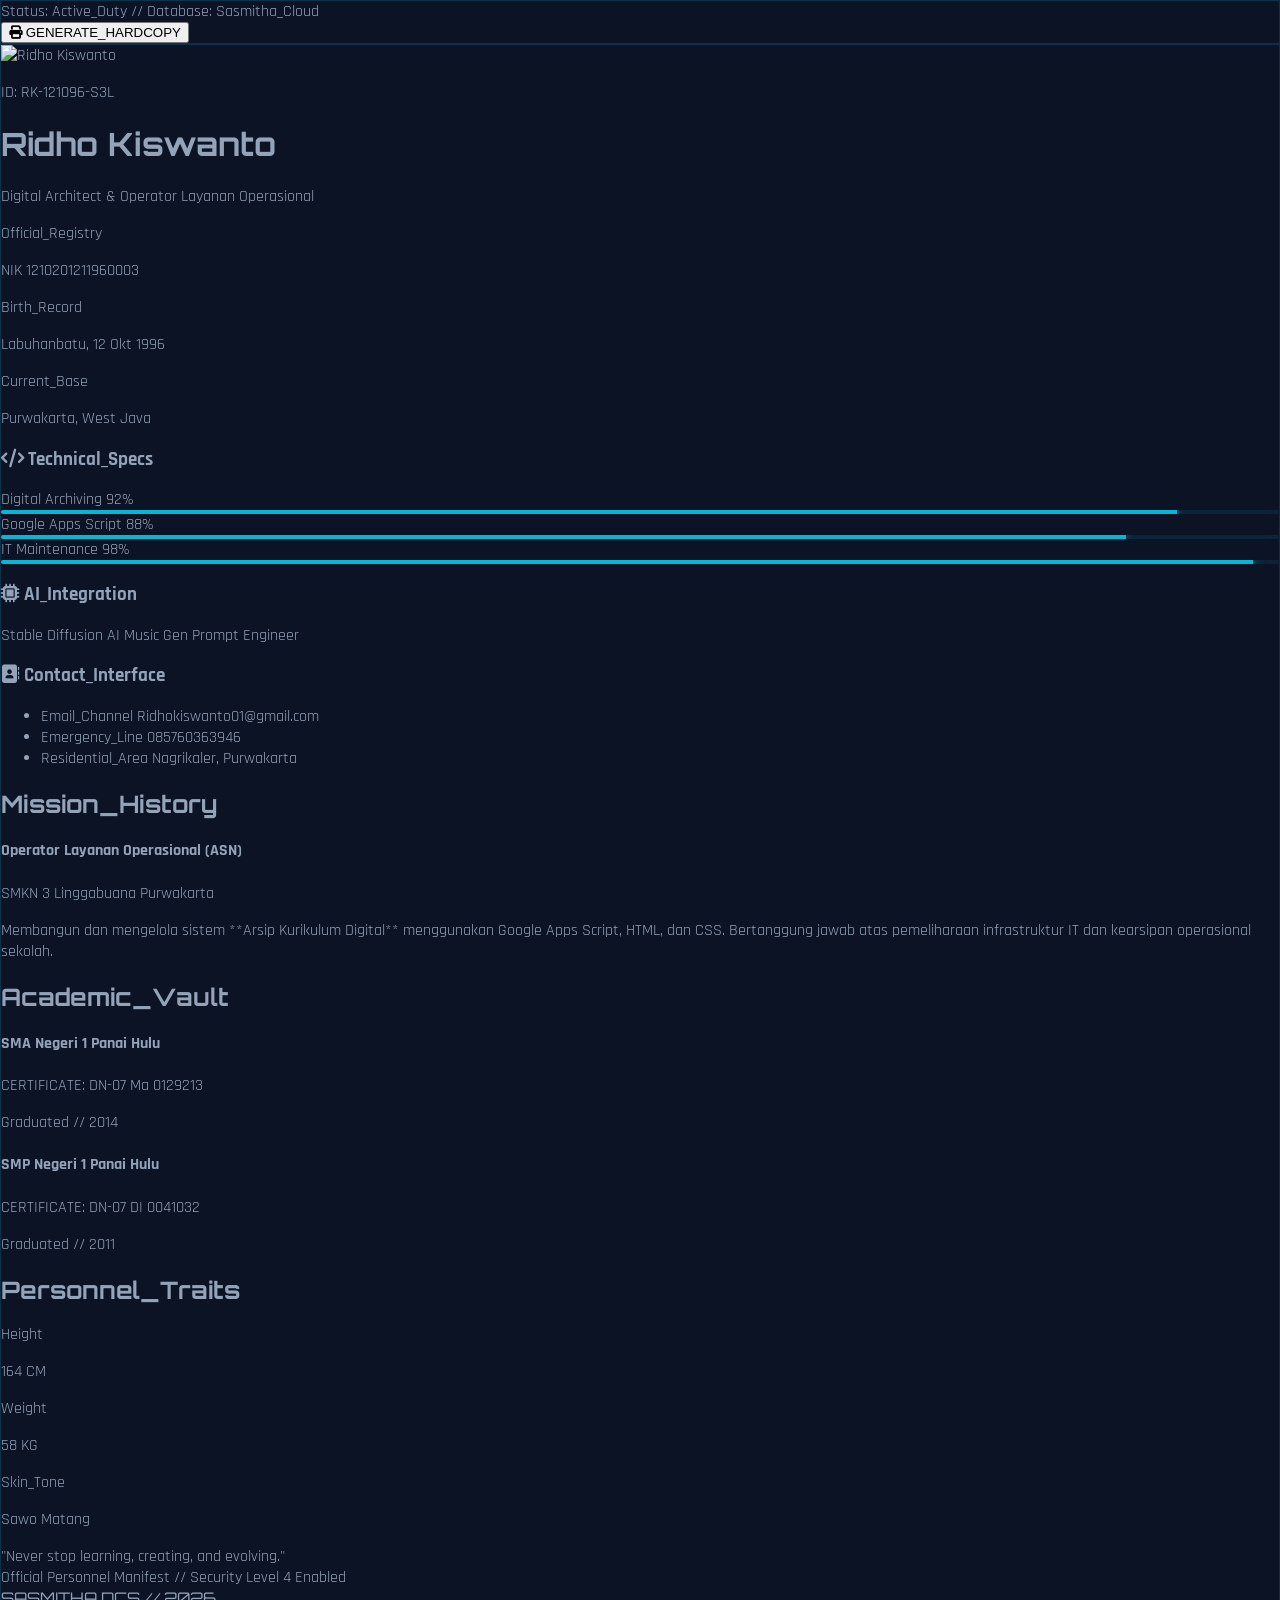
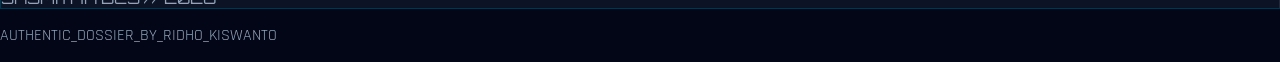
==== cv_ridho.html @ 1fd6c705 "Create cv_ridho.html" ====
<!DOCTYPE html>
<html lang="id">
<head>
    <meta charset="UTF-8">
    <meta name="viewport" content="width=device-width, initial-scale=1.0">
    <title>Personnel Dossier | Ridho Kiswanto</title>
    <script src="https://cdn.tailwindcss.com"></script>
    <link href="https://fonts.googleapis.com/css2?family=Orbitron:wght@400;700&family=Rajdhani:wght@300;400;600;700&display=swap" rel="stylesheet">
    <link rel="stylesheet" href="https://cdnjs.cloudflare.com/ajax/libs/font-awesome/6.4.0/css/all.min.css">
    <style>
        body { font-family: 'Rajdhani', sans-serif; background-color: #020617; color: #94a3b8; margin: 0; }
        .header-font { font-family: 'Orbitron', sans-serif; }
        .glass-card { background: rgba(15, 23, 42, 0.8); backdrop-filter: blur(12px); border: 1px solid rgba(6, 182, 212, 0.2); }
        .skill-bar { height: 4px; background: rgba(6, 182, 212, 0.1); border-radius: 2px; position: relative; overflow: hidden; }
        .skill-progress { position: absolute; top: 0; left: 0; height: 100%; background: #06b6d4; box-shadow: 0 0 10px #06b6d4; }
        
        @media print { 
            .no-print { display: none !important; } 
            body { background: white !important; color: black !important; } 
            .glass-card { border: 1px solid #eee !important; background: white !important; box-shadow: none !important; color: black !important; margin: 0 !important; border-radius: 0 !important; }
            .text-white, .header-font { color: black !important; }
            .text-cyan-400, .text-cyan-500 { color: #0891b2 !important; }
            .bg-slate-900\/40, .bg-slate-900\/50 { background: #fdfdfd !important; border: 1px solid #eee !important; }
            .skill-bar { background: #eee !important; border: 1px solid #ddd !important; }
            .skill-progress { background: #000 !important; box-shadow: none !important; }
        }
    </style>
</head>
<body class="p-4 md:p-10">

    <div class="max-w-5xl mx-auto no-print mb-6 flex justify-between items-center glass-card p-4 rounded-2xl">
        <div class="flex items-center gap-3">
            <div class="w-2 h-2 bg-green-500 rounded-full animate-pulse"></div>
            <span class="text-[10px] tracking-widest uppercase font-bold text-slate-400">Status: Active_Duty // Database: Sasmitha_Cloud</span>
        </div>
        <button onclick="window.print()" class="bg-cyan-600 hover:bg-cyan-500 text-white text-[10px] font-bold px-6 py-2 rounded-lg transition-all flex items-center gap-2">
            <i class="fa-solid fa-print"></i> GENERATE_HARDCOPY
        </button>
    </div>

    <div class="max-w-5xl mx-auto glass-card rounded-3xl shadow-2xl overflow-hidden border border-cyan-500/10">
        
        <div class="grid grid-cols-1 md:grid-cols-4 border-b border-slate-800">
            <div class="p-10 bg-slate-900/50 flex flex-col justify-center items-center border-b md:border-b-0 md:border-r border-slate-800">
                <div class="w-32 h-40 bg-slate-800 rounded-lg border border-cyan-500/20 flex items-center justify-center relative overflow-hidden group">
                    <img src="https://0.gravatar.com/avatar/16b31672f95e3c553980791b4e97e450f02e4a288656a1510771c0c87c65ae91?size=256" 
                         alt="Ridho Kiswanto" 
                         class="w-full h-full object-cover transition duration-500 grayscale group-hover:grayscale-0">
                    <div class="absolute inset-0 bg-gradient-to-t from-cyan-500/10 to-transparent pointer-events-none"></div>
                </div>
                <p class="text-[9px] text-cyan-500 uppercase font-bold mt-4 tracking-tighter">ID: RK-121096-S3L</p>
            </div>
            <div class="md:col-span-3 p-10 flex flex-col justify-center">
                <h1 class="header-font text-5xl font-black text-white tracking-tighter uppercase leading-none">Ridho Kiswanto</h1>
                <p class="text-cyan-400 font-bold tracking-[0.4em] uppercase text-[11px] mt-3">Digital Architect & Operator Layanan Operasional</p>
                
                <div class="grid grid-cols-2 md:grid-cols-3 gap-6 mt-10">
                    <div class="border-l border-slate-700 pl-4">
                        <p class="text-[9px] uppercase text-slate-500">Official_Registry</p>
                        <p class="text-xs text-white">NIK 1210201211960003</p>
                    </div>
                    <div class="border-l border-slate-700 pl-4">
                        <p class="text-[9px] uppercase text-slate-500">Birth_Record</p>
                        <p class="text-xs text-white">Labuhanbatu, 12 Okt 1996</p>
                    </div>
                    <div class="border-l border-slate-700 pl-4">
                        <p class="text-[9px] uppercase text-slate-500">Current_Base</p>
                        <p class="text-xs text-white">Purwakarta, West Java</p>
                    </div>
                </div>
            </div>
        </div>

        <div class="grid grid-cols-1 md:grid-cols-12">
            <div class="md:col-span-4 p-10 bg-slate-900/30 border-r border-slate-800 space-y-12">
                <section>
                    <h3 class="text-white font-bold uppercase text-[10px] tracking-widest mb-6 flex items-center gap-2">
                        <i class="fa-solid fa-code text-cyan-500"></i> Technical_Specs
                    </h3>
                    <div class="space-y-5">
                        <div class="group">
                            <div class="flex justify-between text-[10px] mb-2">
                                <span class="text-slate-400 uppercase">Digital Archiving</span>
                                <span class="text-cyan-400 font-bold">92%</span>
                            </div>
                            <div class="skill-bar"><div class="skill-progress" style="width: 92%"></div></div>
                        </div>
                        <div class="group">
                            <div class="flex justify-between text-[10px] mb-2">
                                <span class="text-slate-400 uppercase">Google Apps Script</span>
                                <span class="text-cyan-400 font-bold">88%</span>
                            </div>
                            <div class="skill-bar"><div class="skill-progress" style="width: 88%"></div></div>
                        </div>
                        <div class="group">
                            <div class="flex justify-between text-[10px] mb-2">
                                <span class="text-slate-400 uppercase">IT Maintenance</span>
                                <span class="text-cyan-400 font-bold">98%</span>
                            </div>
                            <div class="skill-bar"><div class="skill-progress" style="width: 98%"></div></div>
                        </div>
                    </div>
                </section>

                <section>
                    <h3 class="text-white font-bold uppercase text-[10px] tracking-widest mb-6 flex items-center gap-2">
                        <i class="fa-solid fa-microchip text-cyan-500"></i> AI_Integration
                    </h3>
                    <div class="flex flex-wrap gap-2">
                        <span class="px-2 py-1 bg-cyan-500/5 border border-cyan-500/20 text-cyan-400 text-[9px] rounded uppercase">Stable Diffusion</span>
                        <span class="px-2 py-1 bg-cyan-500/5 border border-cyan-500/20 text-cyan-400 text-[9px] rounded uppercase">AI Music Gen</span>
                        <span class="px-2 py-1 bg-cyan-500/5 border border-cyan-500/20 text-cyan-400 text-[9px] rounded uppercase">Prompt Engineer</span>
                    </div>
                </section>

                <section>
                    <h3 class="text-white font-bold uppercase text-[10px] tracking-widest mb-6 flex items-center gap-2">
                        <i class="fa-solid fa-address-book text-cyan-500"></i> Contact_Interface
                    </h3>
                    <ul class="text-[11px] space-y-4">
                        <li class="flex flex-col"><span class="text-slate-500 uppercase text-[8px] mb-1">Email_Channel</span> Ridhokiswanto01@gmail.com</li>
                        <li class="flex flex-col"><span class="text-slate-500 uppercase text-[8px] mb-1">Emergency_Line</span> 085760363946</li>
                        <li class="flex flex-col"><span class="text-slate-500 uppercase text-[8px] mb-1">Residential_Area</span> Nagrikaler, Purwakarta</li>
                    </ul>
                </section>
            </div>

            <div class="md:col-span-8 p-10 space-y-12">
                <section>
                    <div class="flex items-center gap-4 mb-8">
                        <h2 class="header-font text-xl font-bold text-white uppercase italic tracking-tighter">Mission_History</h2>
                        <div class="h-[1px] flex-1 bg-slate-800"></div>
                    </div>
                    
                    <div class="space-y-10">
                        <div class="relative pl-8 border-l-2 border-cyan-500/40">
                            <div class="absolute -left-[9px] top-0 w-4 h-4 bg-slate-950 border-2 border-cyan-500 rounded-full"></div>
                            <h4 class="text-white font-black text-sm uppercase">Operator Layanan Operasional (ASN)</h4>
                            <p class="text-cyan-500 text-[10px] font-bold tracking-widest mb-4">SMKN 3 Linggabuana Purwakarta</p>
                            <p class="text-xs text-slate-400 leading-relaxed">
                                Membangun dan mengelola sistem **Arsip Kurikulum Digital** menggunakan Google Apps Script, HTML, dan CSS. Bertanggung jawab atas pemeliharaan infrastruktur IT dan kearsipan operasional sekolah.
                            </p>
                        </div>
                    </div>
                </section>

                <section>
                    <div class="flex items-center gap-4 mb-8">
                        <h2 class="header-font text-xl font-bold text-white uppercase italic tracking-tighter">Academic_Vault</h2>
                        <div class="h-[1px] flex-1 bg-slate-800"></div>
                    </div>
                    
                    <div class="grid grid-cols-1 md:grid-cols-2 gap-8">
                        <div class="p-5 bg-slate-900/40 rounded-xl border border-slate-800">
                            <h4 class="text-white text-xs font-bold uppercase">SMA Negeri 1 Panai Hulu</h4>
                            <p class="text-[9px] text-slate-500 mt-1">CERTIFICATE: DN-07 Ma 0129213</p>
                            <p class="text-[10px] text-cyan-500 mt-2 font-bold uppercase">Graduated // 2014</p>
                        </div>
                        <div class="p-5 bg-slate-900/40 rounded-xl border border-slate-800">
                            <h4 class="text-white text-xs font-bold uppercase">SMP Negeri 1 Panai Hulu</h4>
                            <p class="text-[9px] text-slate-500 mt-1">CERTIFICATE: DN-07 DI 0041032</p>
                            <p class="text-[10px] text-cyan-500 mt-2 font-bold uppercase">Graduated // 2011</p>
                        </div>
                    </div>
                </section>

                <section>
                    <div class="flex items-center gap-4 mb-8">
                        <h2 class="header-font text-xl font-bold text-white uppercase italic tracking-tighter">Personnel_Traits</h2>
                        <div class="h-[1px] flex-1 bg-slate-800"></div>
                    </div>
                    <div class="p-6 bg-slate-900/20 rounded-2xl border border-slate-800/50">
                        <div class="grid grid-cols-3 gap-4 text-center">
                            <div>
                                <p class="text-[8px] text-slate-500 uppercase">Height</p>
                                <p class="text-xs text-white">164 CM</p>
                            </div>
                            <div>
                                <p class="text-[8px] text-slate-500 uppercase">Weight</p>
                                <p class="text-xs text-white">58 KG</p>
                            </div>
                            <div>
                                <p class="text-[8px] text-slate-500 uppercase">Skin_Tone</p>
                                <p class="text-xs text-white">Sawo Matang</p>
                            </div>
                        </div>
                    </div>
                </section>
            </div>
        </div>

        <footer class="p-8 bg-slate-950/80 border-t border-slate-900 flex flex-col md:flex-row justify-between items-center gap-4">
            <div class="text-[9px] text-slate-600 uppercase tracking-widest text-center md:text-left leading-relaxed">
                "Never stop learning, creating, and evolving."<br>
                Official Personnel Manifest // Security Level 4 Enabled
            </div>
            <div class="header-font text-xs text-cyan-500 font-bold uppercase tracking-widest">
                SASMITHA DCS // 2026
            </div>
        </footer>
    </div>

    <p class="text-center text-slate-800 text-[9px] mt-10 uppercase tracking-[1em] no-print">
        AUTHENTIC_DOSSIER_BY_RIDHO_KISWANTO
    </p>

</body>
</html>
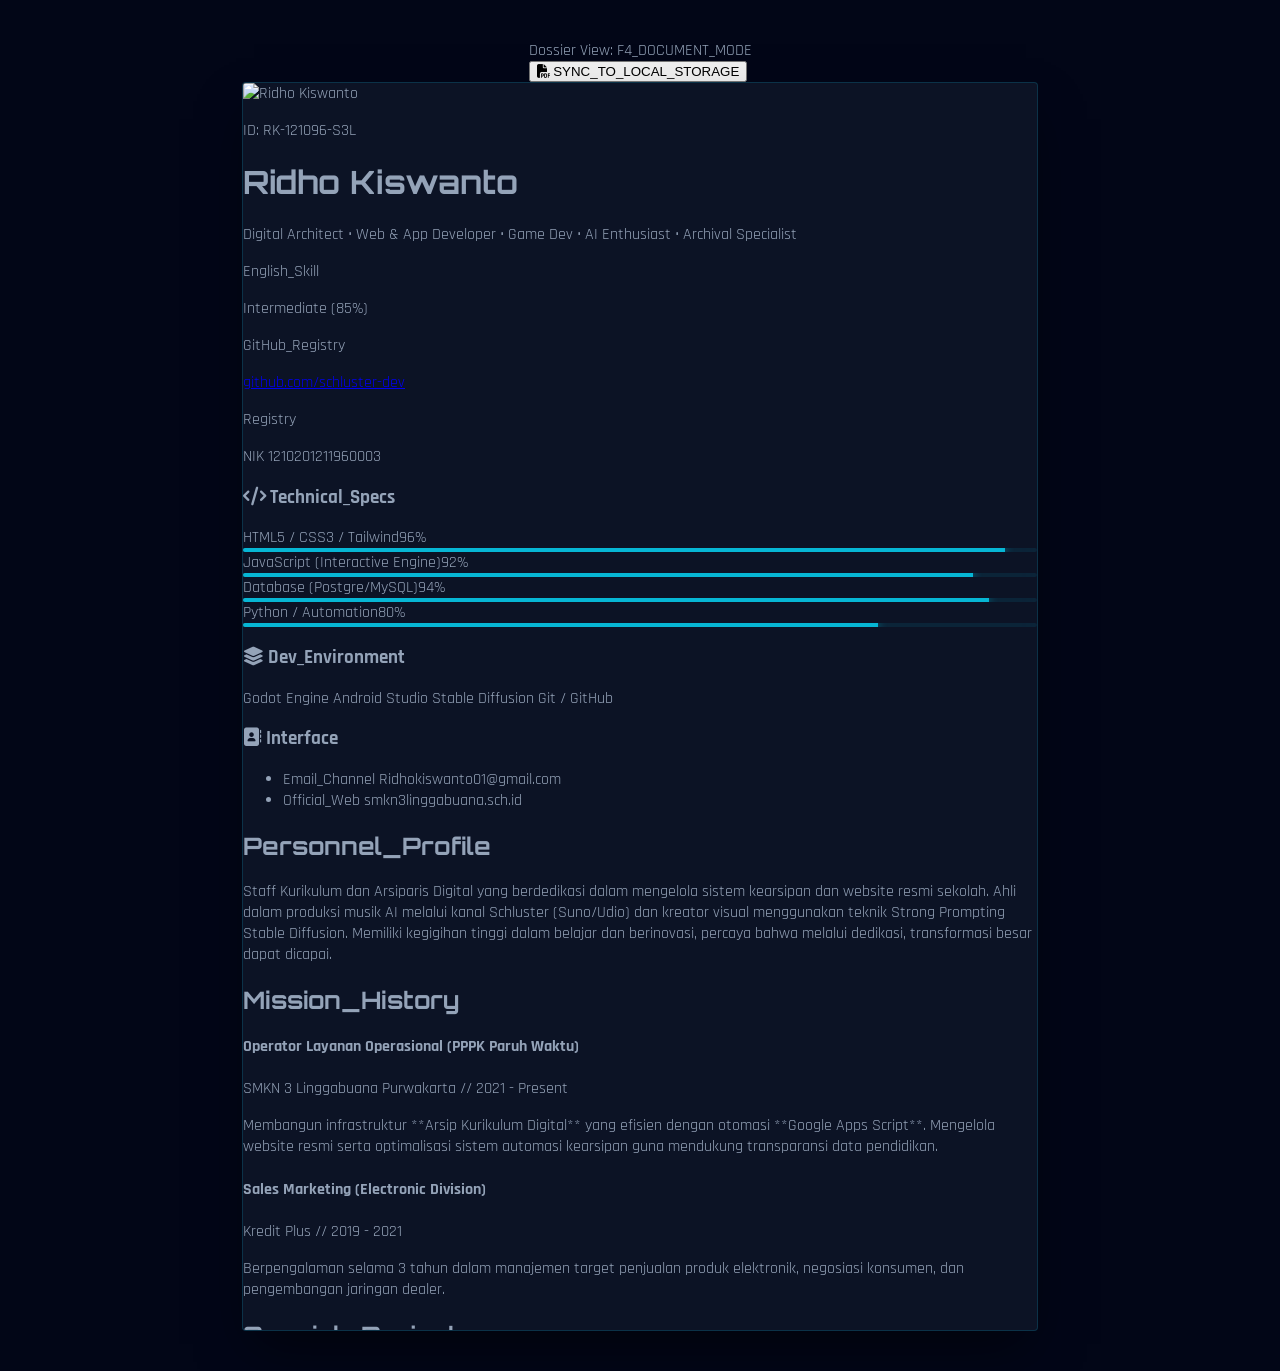
==== commit 9db0bb84: "Update cv_ridho.html" ====
--- a/cv_ridho.html
+++ b/cv_ridho.html
@@ -7,202 +7,228 @@
     <script src="https://cdn.tailwindcss.com"></script>
     <link href="https://fonts.googleapis.com/css2?family=Orbitron:wght@400;700&family=Rajdhani:wght@300;400;600;700&display=swap" rel="stylesheet">
     <link rel="stylesheet" href="https://cdnjs.cloudflare.com/ajax/libs/font-awesome/6.4.0/css/all.min.css">
+    
+    <script src="https://cdnjs.cloudflare.com/ajax/libs/html2canvas/1.4.1/html2canvas.min.js"></script>
+    <script src="https://cdnjs.cloudflare.com/ajax/libs/jspdf/2.5.1/jspdf.umd.min.js"></script>
+
     <style>
-        body { font-family: 'Rajdhani', sans-serif; background-color: #020617; color: #94a3b8; margin: 0; }
+        body { font-family: 'Rajdhani', sans-serif; background-color: #020617; color: #94a3b8; margin: 0; display: flex; flex-direction: column; align-items: center; padding: 40px 0; }
+        .f4-page { width: 210mm; height: 330mm; background: rgba(15, 23, 42, 0.8); backdrop-filter: blur(12px); border: 1px solid rgba(6, 182, 212, 0.2); box-shadow: 0 25px 50px -12px rgba(0, 0, 0, 0.5); position: relative; overflow: hidden; border-radius: 4px; }
         .header-font { font-family: 'Orbitron', sans-serif; }
-        .glass-card { background: rgba(15, 23, 42, 0.8); backdrop-filter: blur(12px); border: 1px solid rgba(6, 182, 212, 0.2); }
         .skill-bar { height: 4px; background: rgba(6, 182, 212, 0.1); border-radius: 2px; position: relative; overflow: hidden; }
         .skill-progress { position: absolute; top: 0; left: 0; height: 100%; background: #06b6d4; box-shadow: 0 0 10px #06b6d4; }
         
+        @media (max-width: 220mm) {
+            body { padding: 10px 0; }
+            .f4-page { transform: scale(0.85); transform-origin: top center; margin-bottom: -50mm; }
+        }
+
         @media print { 
             .no-print { display: none !important; } 
-            body { background: white !important; color: black !important; } 
-            .glass-card { border: 1px solid #eee !important; background: white !important; box-shadow: none !important; color: black !important; margin: 0 !important; border-radius: 0 !important; }
-            .text-white, .header-font { color: black !important; }
-            .text-cyan-400, .text-cyan-500 { color: #0891b2 !important; }
-            .bg-slate-900\/40, .bg-slate-900\/50 { background: #fdfdfd !important; border: 1px solid #eee !important; }
-            .skill-bar { background: #eee !important; border: 1px solid #ddd !important; }
-            .skill-progress { background: #000 !important; box-shadow: none !important; }
+            body { background: white !important; padding: 0 !important; } 
+            .f4-page { width: 210mm; height: 330mm; margin: 0 !important; border: none !important; box-shadow: none !important; background: white !important; }
         }
     </style>
 </head>
-<body class="p-4 md:p-10">
-
-    <div class="max-w-5xl mx-auto no-print mb-6 flex justify-between items-center glass-card p-4 rounded-2xl">
+<body>
+
+    <div class="w-[210mm] no-print mb-6 flex justify-between items-center bg-slate-900/80 p-4 rounded-xl border border-cyan-500/20">
         <div class="flex items-center gap-3">
             <div class="w-2 h-2 bg-green-500 rounded-full animate-pulse"></div>
-            <span class="text-[10px] tracking-widest uppercase font-bold text-slate-400">Status: Active_Duty // Database: Sasmitha_Cloud</span>
+            <span class="text-[10px] tracking-widest uppercase font-bold text-slate-400">Dossier View: F4_DOCUMENT_MODE</span>
         </div>
-        <button onclick="window.print()" class="bg-cyan-600 hover:bg-cyan-500 text-white text-[10px] font-bold px-6 py-2 rounded-lg transition-all flex items-center gap-2">
-            <i class="fa-solid fa-print"></i> GENERATE_HARDCOPY
+        <button onclick="downloadPDF()" id="btn-export" class="bg-cyan-600 hover:bg-cyan-500 text-white text-[10px] font-bold px-6 py-2 rounded-lg transition-all flex items-center gap-2">
+            <i class="fa-solid fa-file-pdf"></i> SYNC_TO_LOCAL_STORAGE
         </button>
     </div>
 
-    <div class="max-w-5xl mx-auto glass-card rounded-3xl shadow-2xl overflow-hidden border border-cyan-500/10">
+    <div id="dossier-main" class="f4-page flex flex-col">
         
-        <div class="grid grid-cols-1 md:grid-cols-4 border-b border-slate-800">
-            <div class="p-10 bg-slate-900/50 flex flex-col justify-center items-center border-b md:border-b-0 md:border-r border-slate-800">
-                <div class="w-32 h-40 bg-slate-800 rounded-lg border border-cyan-500/20 flex items-center justify-center relative overflow-hidden group">
+        <div class="grid grid-cols-4 border-b border-slate-800">
+            <div class="p-8 bg-slate-900/50 flex flex-col justify-center items-center border-r border-slate-800">
+                <div class="w-28 h-36 bg-slate-800 rounded border border-cyan-500/20 flex items-center justify-center relative overflow-hidden group">
                     <img src="https://0.gravatar.com/avatar/16b31672f95e3c553980791b4e97e450f02e4a288656a1510771c0c87c65ae91?size=256" 
-                         alt="Ridho Kiswanto" 
-                         class="w-full h-full object-cover transition duration-500 grayscale group-hover:grayscale-0">
-                    <div class="absolute inset-0 bg-gradient-to-t from-cyan-500/10 to-transparent pointer-events-none"></div>
+                         alt="Ridho Kiswanto" crossorigin="anonymous"
+                         class="w-full h-full object-cover grayscale transition duration-500 group-hover:grayscale-0">
                 </div>
-                <p class="text-[9px] text-cyan-500 uppercase font-bold mt-4 tracking-tighter">ID: RK-121096-S3L</p>
-            </div>
-            <div class="md:col-span-3 p-10 flex flex-col justify-center">
-                <h1 class="header-font text-5xl font-black text-white tracking-tighter uppercase leading-none">Ridho Kiswanto</h1>
-                <p class="text-cyan-400 font-bold tracking-[0.4em] uppercase text-[11px] mt-3">Digital Architect & Operator Layanan Operasional</p>
+                <p class="text-[8px] text-cyan-500 uppercase font-bold mt-3 tracking-tighter">ID: RK-121096-S3L</p>
+            </div>
+            <div class="col-span-3 p-8 flex flex-col justify-center">
+                <h1 class="header-font text-4xl font-black text-white tracking-tighter uppercase leading-none">Ridho Kiswanto</h1>
+                <p class="text-cyan-400 font-bold tracking-[0.4em] uppercase text-[10px] mt-2">Digital Architect • Web & App Developer • Game Dev • AI Enthusiast • Archival Specialist</p>
                 
-                <div class="grid grid-cols-2 md:grid-cols-3 gap-6 mt-10">
-                    <div class="border-l border-slate-700 pl-4">
-                        <p class="text-[9px] uppercase text-slate-500">Official_Registry</p>
-                        <p class="text-xs text-white">NIK 1210201211960003</p>
-                    </div>
-                    <div class="border-l border-slate-700 pl-4">
-                        <p class="text-[9px] uppercase text-slate-500">Birth_Record</p>
-                        <p class="text-xs text-white">Labuhanbatu, 12 Okt 1996</p>
-                    </div>
-                    <div class="border-l border-slate-700 pl-4">
-                        <p class="text-[9px] uppercase text-slate-500">Current_Base</p>
-                        <p class="text-xs text-white">Purwakarta, West Java</p>
+                <div class="grid grid-cols-3 gap-4 mt-6">
+                    <div class="border-l border-slate-700 pl-3">
+                        <p class="text-[8px] uppercase text-slate-500">English_Skill</p>
+                        <p class="text-[10px] text-white font-bold">Intermediate (85%)</p>
+                    </div>
+                    <div class="border-l border-slate-700 pl-3">
+    <p class="text-[8px] uppercase text-slate-500">GitHub_Registry</p>
+    <a href="https://github.com/schluster-dev/" target="_blank" class="text-[10px] text-white font-bold italic underline hover:text-cyan-400 transition-colors">
+       github.com/schluster-dev
+    </a>
+</div>
+                    <div class="border-l border-slate-700 pl-3">
+                        <p class="text-[8px] uppercase text-slate-500">Registry</p>
+                        <p class="text-[10px] text-white">NIK 1210201211960003</p>
                     </div>
                 </div>
             </div>
         </div>
 
-        <div class="grid grid-cols-1 md:grid-cols-12">
-            <div class="md:col-span-4 p-10 bg-slate-900/30 border-r border-slate-800 space-y-12">
-                <section>
-                    <h3 class="text-white font-bold uppercase text-[10px] tracking-widest mb-6 flex items-center gap-2">
+        <div class="grid grid-cols-12 flex-1">
+            <div class="col-span-4 p-8 bg-slate-900/20 border-r border-slate-800 space-y-10">
+                <section>
+                    <h3 class="text-white font-bold uppercase text-[9px] tracking-widest mb-6 flex items-center gap-2">
                         <i class="fa-solid fa-code text-cyan-500"></i> Technical_Specs
                     </h3>
-                    <div class="space-y-5">
-                        <div class="group">
-                            <div class="flex justify-between text-[10px] mb-2">
-                                <span class="text-slate-400 uppercase">Digital Archiving</span>
-                                <span class="text-cyan-400 font-bold">92%</span>
-                            </div>
+                    <div class="space-y-4">
+                        <div>
+                            <div class="flex justify-between text-[9px] mb-1"><span>HTML5 / CSS3 / Tailwind</span><span class="text-cyan-400 font-bold">96%</span></div>
+                            <div class="skill-bar"><div class="skill-progress" style="width: 96%"></div></div>
+                        </div>
+                        <div>
+                            <div class="flex justify-between text-[9px] mb-1"><span>JavaScript (Interactive Engine)</span><span class="text-cyan-400 font-bold">92%</span></div>
                             <div class="skill-bar"><div class="skill-progress" style="width: 92%"></div></div>
                         </div>
-                        <div class="group">
-                            <div class="flex justify-between text-[10px] mb-2">
-                                <span class="text-slate-400 uppercase">Google Apps Script</span>
-                                <span class="text-cyan-400 font-bold">88%</span>
-                            </div>
-                            <div class="skill-bar"><div class="skill-progress" style="width: 88%"></div></div>
-                        </div>
-                        <div class="group">
-                            <div class="flex justify-between text-[10px] mb-2">
-                                <span class="text-slate-400 uppercase">IT Maintenance</span>
-                                <span class="text-cyan-400 font-bold">98%</span>
-                            </div>
-                            <div class="skill-bar"><div class="skill-progress" style="width: 98%"></div></div>
-                        </div>
-                    </div>
-                </section>
-
-                <section>
-                    <h3 class="text-white font-bold uppercase text-[10px] tracking-widest mb-6 flex items-center gap-2">
-                        <i class="fa-solid fa-microchip text-cyan-500"></i> AI_Integration
+                        <div>
+                            <div class="flex justify-between text-[9px] mb-1"><span>Database (Postgre/MySQL)</span><span class="text-cyan-400 font-bold">94%</span></div>
+                            <div class="skill-bar"><div class="skill-progress" style="width: 94%"></div></div>
+                        </div>
+                        <div>
+                            <div class="flex justify-between text-[9px] mb-1"><span>Python / Automation</span><span class="text-cyan-400 font-bold">80%</span></div>
+                            <div class="skill-bar"><div class="skill-progress" style="width: 80%"></div></div>
+                        </div>
+                    </div>
+                </section>
+
+                <section>
+                    <h3 class="text-white font-bold uppercase text-[9px] tracking-widest mb-4 flex items-center gap-2">
+                        <i class="fa-solid fa-layer-group text-cyan-500"></i> Dev_Environment
                     </h3>
                     <div class="flex flex-wrap gap-2">
-                        <span class="px-2 py-1 bg-cyan-500/5 border border-cyan-500/20 text-cyan-400 text-[9px] rounded uppercase">Stable Diffusion</span>
-                        <span class="px-2 py-1 bg-cyan-500/5 border border-cyan-500/20 text-cyan-400 text-[9px] rounded uppercase">AI Music Gen</span>
-                        <span class="px-2 py-1 bg-cyan-500/5 border border-cyan-500/20 text-cyan-400 text-[9px] rounded uppercase">Prompt Engineer</span>
-                    </div>
-                </section>
-
-                <section>
-                    <h3 class="text-white font-bold uppercase text-[10px] tracking-widest mb-6 flex items-center gap-2">
-                        <i class="fa-solid fa-address-book text-cyan-500"></i> Contact_Interface
+                        <span class="px-2 py-1 bg-cyan-500/5 border border-cyan-500/20 text-cyan-400 text-[8px] rounded uppercase">Godot Engine</span>
+                        <span class="px-2 py-1 bg-cyan-500/5 border border-cyan-500/20 text-cyan-400 text-[8px] rounded uppercase">Android Studio</span>
+                        <span class="px-2 py-1 bg-cyan-500/5 border border-cyan-500/20 text-cyan-400 text-[8px] rounded uppercase">Stable Diffusion</span>
+                        <span class="px-2 py-1 bg-cyan-500/5 border border-cyan-500/20 text-cyan-400 text-[8px] rounded uppercase">Git / GitHub</span>
+                    </div>
+                </section>
+
+                <section>
+                    <h3 class="text-white font-bold uppercase text-[9px] tracking-widest mb-4 flex items-center gap-2">
+                        <i class="fa-solid fa-address-book text-cyan-500"></i> Interface
                     </h3>
-                    <ul class="text-[11px] space-y-4">
-                        <li class="flex flex-col"><span class="text-slate-500 uppercase text-[8px] mb-1">Email_Channel</span> Ridhokiswanto01@gmail.com</li>
-                        <li class="flex flex-col"><span class="text-slate-500 uppercase text-[8px] mb-1">Emergency_Line</span> 085760363946</li>
-                        <li class="flex flex-col"><span class="text-slate-500 uppercase text-[8px] mb-1">Residential_Area</span> Nagrikaler, Purwakarta</li>
+                    <ul class="text-[10px] space-y-4">
+                        <li class="flex flex-col"><span class="text-slate-500 uppercase text-[7px] mb-1">Email_Channel</span> Ridhokiswanto01@gmail.com</li>
+                        <li class="flex flex-col"><span class="text-slate-500 uppercase text-[7px] mb-1">Official_Web</span> smkn3linggabuana.sch.id</li>
                     </ul>
                 </section>
             </div>
 
-            <div class="md:col-span-8 p-10 space-y-12">
-                <section>
-                    <div class="flex items-center gap-4 mb-8">
-                        <h2 class="header-font text-xl font-bold text-white uppercase italic tracking-tighter">Mission_History</h2>
-                        <div class="h-[1px] flex-1 bg-slate-800"></div>
-                    </div>
-                    
-                    <div class="space-y-10">
-                        <div class="relative pl-8 border-l-2 border-cyan-500/40">
-                            <div class="absolute -left-[9px] top-0 w-4 h-4 bg-slate-950 border-2 border-cyan-500 rounded-full"></div>
-                            <h4 class="text-white font-black text-sm uppercase">Operator Layanan Operasional (ASN)</h4>
-                            <p class="text-cyan-500 text-[10px] font-bold tracking-widest mb-4">SMKN 3 Linggabuana Purwakarta</p>
-                            <p class="text-xs text-slate-400 leading-relaxed">
-                                Membangun dan mengelola sistem **Arsip Kurikulum Digital** menggunakan Google Apps Script, HTML, dan CSS. Bertanggung jawab atas pemeliharaan infrastruktur IT dan kearsipan operasional sekolah.
+            <div class="col-span-8 p-8 space-y-10 text-justify">
+                <section>
+                    <div class="flex items-center gap-3 mb-6">
+                        <h2 class="header-font text-lg font-bold text-white uppercase italic tracking-tighter">Personnel_Profile</h2>
+                        <div class="h-[1px] flex-1 bg-slate-800"></div>
+                    </div>
+                    <p class="text-[11px] text-slate-400 leading-relaxed">
+                        Staff Kurikulum dan Arsiparis Digital yang berdedikasi dalam mengelola sistem kearsipan dan website resmi sekolah. Ahli dalam produksi musik AI melalui kanal <span class="text-cyan-400 font-bold">Schluster</span> (Suno/Udio) dan kreator visual menggunakan teknik <span class="text-cyan-400">Strong Prompting Stable Diffusion</span>. Memiliki kegigihan tinggi dalam belajar dan berinovasi, percaya bahwa melalui dedikasi, transformasi besar dapat dicapai.
+                    </p>
+                </section>
+
+                <section>
+                    <div class="flex items-center gap-3 mb-6">
+                        <h2 class="header-font text-lg font-bold text-white uppercase italic tracking-tighter">Mission_History</h2>
+                        <div class="h-[1px] flex-1 bg-slate-800"></div>
+                    </div>
+                    <div class="space-y-6">
+                        <div class="relative pl-6 border-l border-cyan-500/40">
+                            <div class="absolute -left-[5px] top-0 w-2 h-2 bg-slate-950 border border-cyan-500 rounded-full shadow-[0_0_5px_#06b6d4]"></div>
+                            <h4 class="text-white font-black text-xs uppercase">Operator Layanan Operasional (PPPK Paruh Waktu)</h4>
+                            <p class="text-cyan-500 text-[9px] font-bold mb-2">SMKN 3 Linggabuana Purwakarta // 2021 - Present</p>
+                            <p class="text-[11px] text-slate-400 leading-relaxed">
+                                Membangun infrastruktur **Arsip Kurikulum Digital** yang efisien dengan otomasi **Google Apps Script**. Mengelola website resmi serta optimalisasi sistem automasi kearsipan guna mendukung transparansi data pendidikan.
                             </p>
                         </div>
-                    </div>
-                </section>
-
-                <section>
-                    <div class="flex items-center gap-4 mb-8">
-                        <h2 class="header-font text-xl font-bold text-white uppercase italic tracking-tighter">Academic_Vault</h2>
-                        <div class="h-[1px] flex-1 bg-slate-800"></div>
-                    </div>
-                    
-                    <div class="grid grid-cols-1 md:grid-cols-2 gap-8">
-                        <div class="p-5 bg-slate-900/40 rounded-xl border border-slate-800">
-                            <h4 class="text-white text-xs font-bold uppercase">SMA Negeri 1 Panai Hulu</h4>
-                            <p class="text-[9px] text-slate-500 mt-1">CERTIFICATE: DN-07 Ma 0129213</p>
-                            <p class="text-[10px] text-cyan-500 mt-2 font-bold uppercase">Graduated // 2014</p>
-                        </div>
-                        <div class="p-5 bg-slate-900/40 rounded-xl border border-slate-800">
-                            <h4 class="text-white text-xs font-bold uppercase">SMP Negeri 1 Panai Hulu</h4>
-                            <p class="text-[9px] text-slate-500 mt-1">CERTIFICATE: DN-07 DI 0041032</p>
-                            <p class="text-[10px] text-cyan-500 mt-2 font-bold uppercase">Graduated // 2011</p>
-                        </div>
-                    </div>
-                </section>
-
-                <section>
-                    <div class="flex items-center gap-4 mb-8">
-                        <h2 class="header-font text-xl font-bold text-white uppercase italic tracking-tighter">Personnel_Traits</h2>
-                        <div class="h-[1px] flex-1 bg-slate-800"></div>
-                    </div>
-                    <div class="p-6 bg-slate-900/20 rounded-2xl border border-slate-800/50">
-                        <div class="grid grid-cols-3 gap-4 text-center">
-                            <div>
-                                <p class="text-[8px] text-slate-500 uppercase">Height</p>
-                                <p class="text-xs text-white">164 CM</p>
+                        <div class="relative pl-6 border-l border-slate-700">
+                            <div class="absolute -left-[5px] top-0 w-2 h-2 bg-slate-950 border border-slate-500 rounded-full"></div>
+                            <h4 class="text-white font-black text-xs uppercase">Sales Marketing (Electronic Division)</h4>
+                            <p class="text-slate-500 text-[9px] font-bold mb-2">Kredit Plus // 2019 - 2021</p>
+                            <p class="text-[11px] text-slate-400 leading-relaxed">
+                                Berpengalaman selama 3 tahun dalam manajemen target penjualan produk elektronik, negosiasi konsumen, dan pengembangan jaringan dealer.
+                            </p>
+                        </div>
+                    </div>
+                </section>
+
+                <section>
+                    <div class="flex items-center gap-3 mb-6">
+                        <h2 class="header-font text-lg font-bold text-white uppercase italic tracking-tighter">Special_Projects</h2>
+                        <div class="h-[1px] flex-1 bg-slate-800"></div>
+                    </div>
+                    <div class="grid grid-cols-2 gap-6">
+                        <div class="space-y-2">
+                            <h4 class="text-cyan-400 text-[10px] font-bold uppercase italic"><i class="fa-solid fa-gamepad"></i> Game_Development</h4>
+                            <p class="text-[10px] text-slate-400 leading-tight">Pengembangan game survival menggunakan **Godot Engine** dengan bantuan AI untuk logika sistem yang kompleks.</p>
+                        </div>
+                        <div class="space-y-2">
+                            <h4 class="text-cyan-400 text-[10px] font-bold uppercase italic"><i class="fa-solid fa-mobile-screen"></i> Mobile_App_Dev</h4>
+                            <p class="text-[10px] text-slate-400 leading-tight">Implementasi aplikasi mobile melalui **Android Studio** dengan fokus pada fungsionalitas dan skalabilitas sistem.</p>
+                        </div>
+                        <div class="space-y-2">
+                            <h4 class="text-cyan-400 text-[10px] font-bold uppercase italic"><i class="fa-solid fa-code-branch"></i> Schluster_OS (Web)</h4>
+                            <p class="text-[10px] text-slate-400 leading-tight">Portfolio interaktif berbasis **HTML5, JS, dan Tailwind** dengan sistem navigasi non-linear yang dinamis.</p>
+                        </div>
+                    </div>
+                </section>
+
+                <section>
+                    <div class="flex items-center gap-3 mb-6">
+                        <h2 class="header-font text-lg font-bold text-white uppercase italic tracking-tighter">Academic_Vault</h2>
+                        <div class="h-[1px] flex-1 bg-slate-800"></div>
+                    </div>
+                    <div class="grid grid-cols-2 gap-4">
+                        <div class="p-4 bg-cyan-500/5 rounded border border-cyan-500/20">
+                            <h4 class="text-white text-[10px] font-bold uppercase italic">Universitas Terbuka (UT)</h4>
+                            <p class="text-[9px] text-slate-400 mt-1 uppercase font-bold tracking-widest">Active Student // Semester 6</p>
+                            <div class="mt-2 h-1 w-full bg-slate-800 rounded-full overflow-hidden">
+                                <div class="h-full bg-cyan-500" style="width: 75%"></div>
                             </div>
-                            <div>
-                                <p class="text-[8px] text-slate-500 uppercase">Weight</p>
-                                <p class="text-xs text-white">58 KG</p>
-                            </div>
-                            <div>
-                                <p class="text-[8px] text-slate-500 uppercase">Skin_Tone</p>
-                                <p class="text-xs text-white">Sawo Matang</p>
-                            </div>
+                        </div>
+                        <div class="p-4 bg-slate-900/40 rounded border border-slate-800">
+                            <h4 class="text-white text-[10px] font-bold uppercase italic">SMAN 1 Panai Hulu</h4>
+                            <p class="text-cyan-500 text-[8px] mt-1 font-bold italic uppercase">Graduated // 2014</p>
                         </div>
                     </div>
                 </section>
             </div>
         </div>
 
-        <footer class="p-8 bg-slate-950/80 border-t border-slate-900 flex flex-col md:flex-row justify-between items-center gap-4">
-            <div class="text-[9px] text-slate-600 uppercase tracking-widest text-center md:text-left leading-relaxed">
-                "Never stop learning, creating, and evolving."<br>
-                Official Personnel Manifest // Security Level 4 Enabled
-            </div>
-            <div class="header-font text-xs text-cyan-500 font-bold uppercase tracking-widest">
-                SASMITHA DCS // 2026
-            </div>
+        <footer class="p-6 bg-slate-950 border-t border-slate-800 flex justify-between items-center">
+            <div class="text-[8px] text-slate-600 uppercase tracking-widest italic">
+                "Never stop learning, creating, and evolving."
+            </div>
+            <div class="header-font text-[9px] text-cyan-500 font-bold uppercase">SASMITHA DCS // 2026</div>
         </footer>
     </div>
 
-    <p class="text-center text-slate-800 text-[9px] mt-10 uppercase tracking-[1em] no-print">
-        AUTHENTIC_DOSSIER_BY_RIDHO_KISWANTO
-    </p>
-
+    <script>
+        async function downloadPDF() {
+            const { jsPDF } = window.jspdf;
+            const element = document.getElementById('dossier-main');
+            const btn = document.getElementById('btn-export');
+            btn.innerHTML = 'GENERATING_F4_PDF...';
+            btn.disabled = true;
+
+            try {
+                const canvas = await html2canvas(element, { scale: 3, useCORS: true, backgroundColor: '#020617' });
+                const imgData = canvas.toDataURL('image/png');
+                const pdf = new jsPDF({ orientation: 'p', unit: 'mm', format: [210, 330] });
+                pdf.addImage(imgData, 'PNG', 0, 0, 210, 330);
+                pdf.save('RIDHO_KISWANTO_DOSSIER.pdf');
+            } catch (e) { console.error(e); }
+            finally { btn.innerHTML = '<i class="fa-solid fa-file-pdf"></i> SYNC_TO_LOCAL_STORAGE'; btn.disabled = false; }
+        }
+    </script>
 </body>
 </html>
